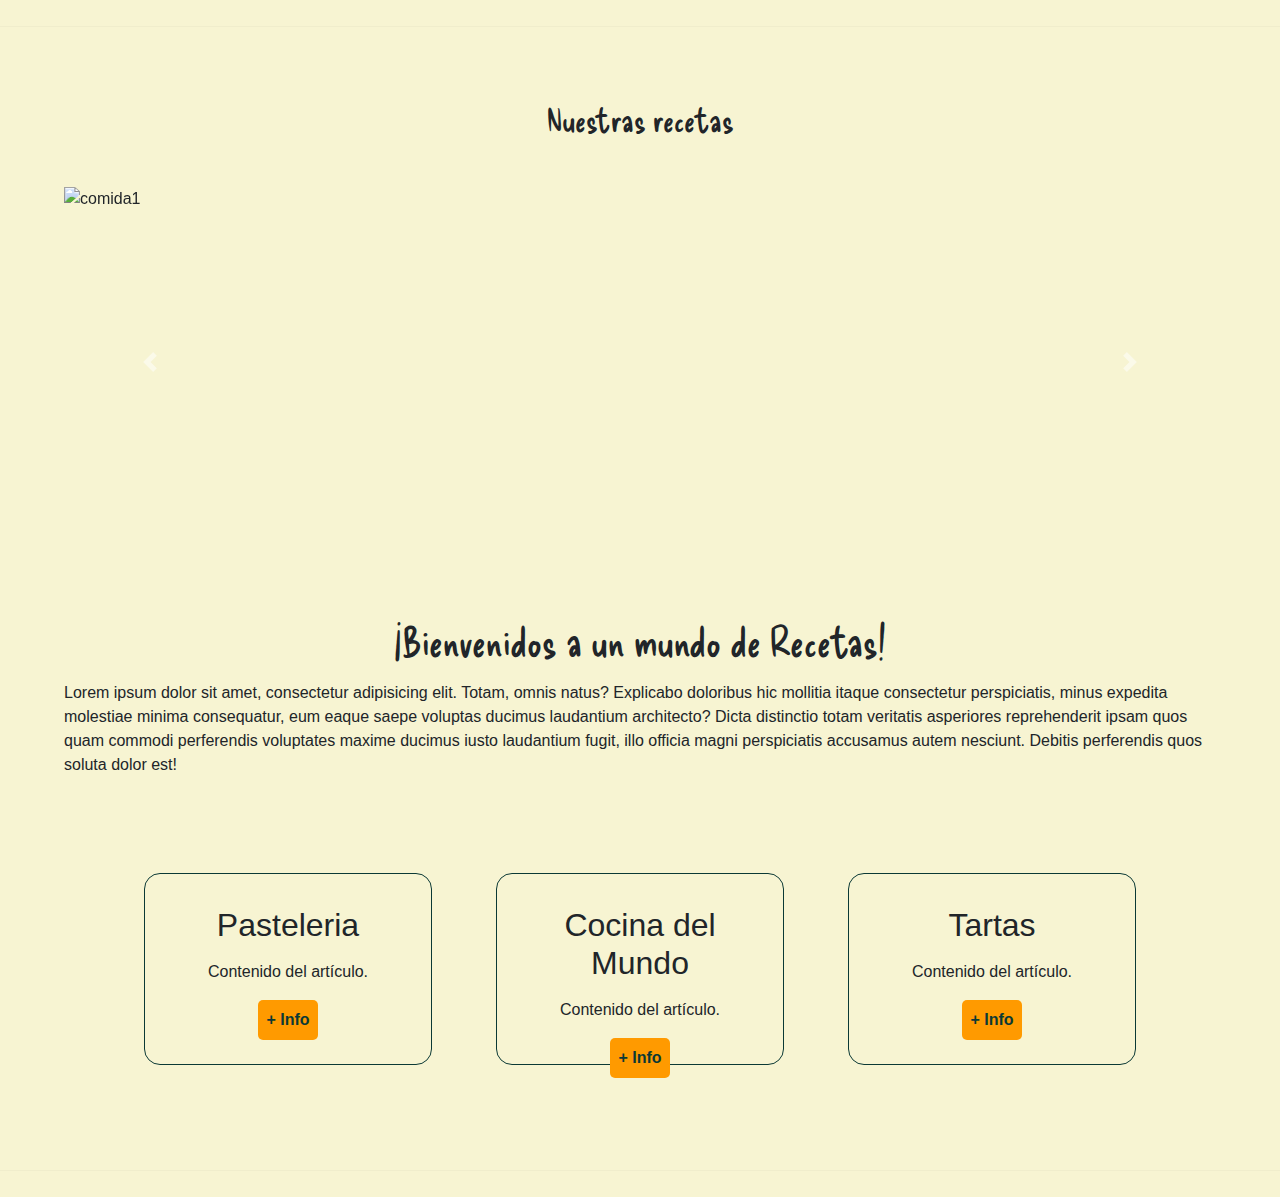
==== index.html @ c60d356e "prueba git push" ====
<!DOCTYPE html>
<html lang="en">

<head>
  <meta charset="UTF-8">
  <meta http-equiv="X-UA-Compatible" content="IE=edge">
  <meta name="viewport" content="width=device-width, initial-scale=1.0">
  <title>Mesa 12</title>
  <!-- Icono en pestaña -->
  <link rel="shortcut icon" href="../img/ico/utensils-solid.ico" type="image/x-icon">

  <!--Conexión al css-->
  <link rel="stylesheet" href="../css/index.css">
 
  <!-- Google Fonts -->
  <!--Google Fonts en el css con @import  -->
  <link rel="preconnect" href="https://fonts.googleapis.com">
  <link rel="preconnect" href="https://fonts.gstatic.com" crossorigin>
  <link href="https://fonts.googleapis.com/css2?family=Delicious+Handrawn&display=swap" rel="stylesheet">
  
  <!-- Font Awesome -->
  <script src="https://kit.fontawesome.com/cc691913f8.js" crossorigin="anonymous"></script>

  <!-- Bootstrap CSS Carrusel-->
  <link rel="stylesheet" href="https://cdn.jsdelivr.net/npm/bootstrap@5.3.0-alpha3/dist/css/bootstrap.min.css" crossorigin="anonymous" referrerpolicy="no-referrer" />

  <!-- JavaScript de Bootstrap -->
  <script src="https://cdn.jsdelivr.net/npm/@popperjs/core@2.11.7/dist/umd/popper.min.js" integrity="sha384-zYPOMqeu1DAVkHiLqWBUTcbYfZ8osu1Nd6Z89ify25QV9guujx43ITvfi12/QExE" crossorigin="anonymous"></script>
  <script src="https://cdn.jsdelivr.net/npm/bootstrap@5.3.0-alpha3/dist/js/bootstrap.min.js" integrity="sha384-Y4oOpwW3duJdCWv5ly8SCFYWqFDsfob/3GkgExXKV4idmbt98QcxXYs9UoXAB7BZ" crossorigin="anonymous"></script>
  <link rel="stylesheet" href="https://stackpath.bootstrapcdn.com/bootstrap/4.3.1/css/bootstrap.min.css"
    integrity="sha384-ggOyR0iXCbMQv3Xipma34MD+dH/1fQ784/j6cY/iJTQUOhcWr7x9JvoRxT2MZw1T" crossorigin="anonymous">

    <!--Conexión al css-->
  <link rel="stylesheet" href="/css/index.css">

  <!-- CDN para VUE  -->
  <script src="https://unpkg.com/vue@3/dist/vue.global.js"></script>
</head>

<body>
  <section id="app">
    <encabezado></encabezado>

  <hr>
  <!-- MAIN -->
  <main>
    <section>
      <h2 id="main_title">Nuestras recetas</h2>

      <!--Bootstrap carousel-->
      <section>
        <div id="carouselExampleControls" class="carousel slide" data-bs-ride="carousel">
          <div class="carousel-inner">
            <div class="carousel-item active">
              <img 
              src="https://cdn.pixabay.com/photo/2020/05/30/01/07/platillo-5237281_960_720.png" 
              class="d-block w-100" 
              alt="comida1"
              />
            </div>
            <div class="carousel-item">
              <img src="../img/comida2.jpg" class="d-block w-100" alt="comida2">
            </div>
            <div class="carousel-item">
              <img src="../img/comida3.jpg" class="d-block w-100" alt="comida3">
            </div>
          </div>
          <button class="carousel-control-prev" type="button" data-bs-target="#carouselExampleControls" data-bs-slide="prev">
            <span class="carousel-control-prev-icon" aria-hidden="true"></span>
            <span class="visually-hidden">Previous</span>
          </button>

          <button class="carousel-control-next" type="button" data-bs-target="#carouselExampleControls" data-bs-slide="next">
            <span class="carousel-control-next-icon" aria-hidden="true"></span>
            <span class="visually-hidden">Next</span>
          </button>
        </div>
      </section>

      <section>
        <h1 id="main_title">¡Bienvenidos a un mundo de Recetas!</h1>

        <p id="paragraphs">
          Lorem ipsum dolor sit amet, consectetur adipisicing elit. Totam, omnis natus? Explicabo doloribus hic mollitia
          itaque consectetur perspiciatis, minus expedita molestiae minima consequatur, eum eaque saepe voluptas ducimus
          laudantium architecto?
          Dicta distinctio totam veritatis asperiores reprehenderit ipsam quos quam commodi perferendis voluptates
          maxime ducimus iusto laudantium fugit, illo officia magni perspiciatis accusamus autem nesciunt. Debitis
          perferendis quos soluta dolor est!
        </p>
      </section>

      <section id="articles_section">

        <article>
          <h2>Pasteleria</h2>
          <p>Contenido del artículo.</p>
          <button><a href="#">+ Info</a></button>
        </article>

        <article>
          <h2>Cocina del Mundo</h2>
          <p>Contenido del artículo.</p>
          <button><a href="#">+ Info</a></button>
        </article>

        <article>
          <h2>Tartas</h2>
          <p>Contenido del artículo.</p>
          <button><a href="#">+ Info</a></button>
        </article>
      </section>
  </main>
  <hr>
<pie></pie>
</section>
</body>
</html>

<script src="https://cdn.jsdelivr.net/npm/bootstrap@5.3.0-alpha3/dist/js/bootstrap.bundle.min.js" integrity="sha384-ENjdO4Dr2bkBIFxQpeoTz1HIcje39Wm4jDKdf19U8gI4ddQ3GYNS7NTKfAdVQSZe" crossorigin="anonymous"></script>
<script src="../js/app-toggle.js"></script>
<script src="../js/headfoot.js"></script>
---- css/index.css ----
@import url('https://fonts.googleapis.com/css2?family=Montserrat:wght@100;300;400;500;700&display=swap');
@import url('https://fonts.googleapis.com/css2?family=Roboto+Condensed:wght@300;400;700&display=swap');
@import url('https://fonts.googleapis.com/css2?family=DynaPuff:wght@700&display=swap');
@import url('https://fonts.googleapis.com/css2?family=Yanone+Kaffeesatz:wght@300;500;700&display=swap');

* {
    box-sizing: border-box;
    font-family: 'Lucida Sans', 'Lucida Sans Regular', 'Lucida Grande', 'Lucida Sans Unicode', 'Poppins', Geneva, Verdana, sans-serif;
    margin: 0;
    text-decoration-color: #0b3935;
    text-decoration: none;
}

hr {
    margin: 2% 0%;
}

body {
    background-color: #f7f4d2;

}


/* ----------  ---------- header  ---------- ----------*/

/* navegador con logo, titulo animado que se oculta y navegador responsive */

header {
    z-index: 10;
    position: sticky;
    top: 0;
    align-items: center;
    justify-content: space-around;
    display: flex;
    background-color: #ff9a00;
}

/* logo */
.enlace {
    padding: 10px;
}

/* animated title */
.title {
    font-family: 'DynaPuff', cursive;
    letter-spacing: 0.5vw;
    font-size: 90px;
    color: transparent;
    background-image: linear-gradient(#fff, #dfdbb6);
    background-repeat: no-repeat;
    -webkit-background-clip: text;
    background-clip: text;
    background-position: -320px 0;
    animation: backcolor 3s linear infinite alternate;
}

/* damos a "backcolor" una animacion */
@keyframes backcolor {
    100% {
        background-position: 0px 0;
    }
}

/* navegador */
nav {
    height: 110px;
    width: 100%;
}

.enlace {
    padding: 10px;
}

.logo {
    height: 100px;
    margin: 10px 40px;
}

nav .n-bar {
    float: right;
    margin-right: 20px;
}

nav .n-bar .n-item {
    display: inline-block;
    line-height: 80px;
    margin: 0 5px;
}

/* nuevos botones */
.n-item a {
    font-size: 22px;
    color: #e1e1e1;
    font-family: inherit;
    font-weight: 800;
    cursor: pointer;
    position: relative;
    border: none;
    background: none;
    text-transform: uppercase;
    transition-timing-function: cubic-bezier(0.25, 0.8, 0.25, 1);
    transition-duration: 400ms;
    transition-property: color;
}

.n-item a:focus,
.n-item a:hover {
    color: #fff;
}

.n-item a:focus:after,
.n-item a:hover:after {
    width: 100%;
    left: 0%;
}

.n-item a:after {
    content: "";
    pointer-events: none;
    bottom: -2px;
    left: 50%;
    position: absolute;
    width: 0%;
    height: 2px;
    background-color: #fff;
    transition-timing-function: cubic-bezier(0.25, 0.8, 0.25, 1);
    transition-duration: 400ms;
    transition-property: width, left;
}


.checkbtn {
    font-size: 30px;
    color: white;
    float: right;
    line-height: 80px;
    margin-right: 40px;
    cursor: pointer;
    display: none;
}

#check {
    display: none;
}

/* RESPONSIVE NAV */
/* titulo oculto en pantalla mediana */
@media(max-width: 1080px) {
    .title {
        display: none;
    }
}

/* navegador oculto en pantalla pequeña*/
@media(max-width: 912px) {
    .title {
        display: none;
    }

    .card {
        display: block;
    }

    .checkbtn {
        display: block;
    }

    .n-bar {
        z-index: 2;
        position: fixed;
        width: 100%;
        height: 100vh;
        background: #000;
        color: #fff;
        top: 130px;
        left: -100%;
        text-align: center;
        transition: all .5s;
    }

    nav .n-bar .n-item {
        display: block;
        margin: 50px 0;
        line-height: 30px;

    }

    nav .n-bar .n-item a {
        font-size: 20px;
    }

    .n-item a:hover,
    .n-item a.active {
        background: none;
    }

    #check:checked~.n-bar {
        left: 0;
    }
}


/* -------------------- Main  --------------------*/


main section {
    padding: 2rem;
    background-color: #f7f4d2;
}

@media (max-width: 480px) {
    .carousel-item img {
        height: 200px; 
    }
}


@media (min-width: 768px) and (max-width: 1023px) {
    .carousel-item img {
        height: 350px; 
    }
}


@media (min-width: 1024px) {
    .carousel-item img {
        height: 350px; 
        max-width:1160px;
        margin: 0 auto;
    }
}

#main_title {
    margin: 1rem 0;
    text-align: center;
    font-family: 'Delicious Handrawn', cursive;
}

#paragraphs {
    font-family: 'Roboto', sans-serif;
}

#articles_section {
    padding: 1rem;
    display: flex;
    flex-wrap: wrap;
    justify-content: center;
}

#articles_section article {
    border: 1px solid #0b3935;
    text-align: center;
    margin: 2rem;
    padding: 2rem 1rem;
    width: 90%;
    max-width: 18rem;
    height: 12rem;
    border-radius: 1rem;
}

#articles_section article h2 {
    margin-bottom: 1rem
}

#articles_section article p {
    margin-bottom: 1rem;
}

#articles_section article button {
    padding: .5rem;
    font-weight: bold;
    border: none;
    background-color: #ff9a00;
    border-radius: 5px;
}

#articles_section article button a {
    text-decoration: none;
    color: #0b3935;
}

#articles_section article button a:hover {
    color: #fff;
}



/* ----------  ---------- Footer  ---------- ----------*/
/* footer responsive de 4 partes */

footer {
    bottom: 0;
    left: 0;
    height: fit-content;
    width: 100%;
    display: flex;
    flex-direction: column;
    color: #dfdbb6;
    background: #000;
}

.copyright-container {
    width: 100%;
    display: flex;
    justify-content: center;
    align-items: center;
    border-top: 1px solid rgba(255, 255, 255, 0.3);
    background-color: #000;
    color: #dfdbb6;
}

.copyright {
    font-size: 12px;
    opacity: 0.7;
    font-weight: 400;
    padding: 10px 0;
}

.footer-menus {
    display: flex;
    justify-content: space-around;
    width: 40%;
}

.footer-container {
    background-color: #000;
    height: fit-content;
    width: 100%;
    padding: 3rem 6rem;
    display: flex;
    justify-content: space-between;
    align-items: flex-start;
}

.footer-content-container {
    display: flex;
    justify-content: flex-start;
    align-items: center;
    flex-direction: column;

}

footer .website-logo {
    padding: 1vw;
    font-family: 'DynaPuff', cursive;
    color: transparent;
    -webkit-text-stroke: 1px #dfdbb6;
    margin-bottom: .5rem;
    font-size: calc(1vw + 24px);
}

.footer-info,
.menu-item-footer {
    margin: 0.2rem 0;
    opacity: 0.7;
    color: white;
    text-decoration: none;
    transition: 0.5s;
}

.menu-item-footer:hover {
    opacity: 1;
}

.menu-title {
    font-size: var(--medium-text-font);
    font-weight: 400;
    text-transform: uppercase;
    margin-bottom: 1.5rem;

}

.social-container {
    display: flex;
    justify-content: center;
    align-items: center;
    height: fit-content;
    width: 100%;
}

.social-link {
    font-size: 50px;
    height: 100%;
    width: 50px;
    margin: 0 1rem;
    color: #dfdbb6;
}

.social-link:hover {
    color: #fff;
}

/*MEDIA QUERY*/
@media (max-width: 912px) {
    .footer-container {
        padding: 2rem;
        flex-direction: column;
    }

    .footer-content-container {
        width: 100%;
        padding: 2rem 0;
        border-top: 1px solid #2A2A2A;
        justify-content: center;
        align-items: center;
    }

    .footer-menus {
        width: 100%;
        display: flex;
        justify-content: space-between;
        align-items: flex-start;
        border-bottom: 1px solid #2A2A2A;
    }
}
---- css/index.css ----
@import url('https://fonts.googleapis.com/css2?family=Montserrat:wght@100;300;400;500;700&display=swap');
@import url('https://fonts.googleapis.com/css2?family=Roboto+Condensed:wght@300;400;700&display=swap');
@import url('https://fonts.googleapis.com/css2?family=DynaPuff:wght@700&display=swap');
@import url('https://fonts.googleapis.com/css2?family=Yanone+Kaffeesatz:wght@300;500;700&display=swap');

* {
    box-sizing: border-box;
    font-family: 'Lucida Sans', 'Lucida Sans Regular', 'Lucida Grande', 'Lucida Sans Unicode', 'Poppins', Geneva, Verdana, sans-serif;
    margin: 0;
    text-decoration-color: #0b3935;
    text-decoration: none;
}

hr {
    margin: 2% 0%;
}

body {
    background-color: #f7f4d2;

}


/* ----------  ---------- header  ---------- ----------*/

/* navegador con logo, titulo animado que se oculta y navegador responsive */

header {
    z-index: 10;
    position: sticky;
    top: 0;
    align-items: center;
    justify-content: space-around;
    display: flex;
    background-color: #ff9a00;
}

/* logo */
.enlace {
    padding: 10px;
}

/* animated title */
.title {
    font-family: 'DynaPuff', cursive;
    letter-spacing: 0.5vw;
    font-size: 90px;
    color: transparent;
    background-image: linear-gradient(#fff, #dfdbb6);
    background-repeat: no-repeat;
    -webkit-background-clip: text;
    background-clip: text;
    background-position: -320px 0;
    animation: backcolor 3s linear infinite alternate;
}

/* damos a "backcolor" una animacion */
@keyframes backcolor {
    100% {
        background-position: 0px 0;
    }
}

/* navegador */
nav {
    height: 110px;
    width: 100%;
}

.enlace {
    padding: 10px;
}

.logo {
    height: 100px;
    margin: 10px 40px;
}

nav .n-bar {
    float: right;
    margin-right: 20px;
}

nav .n-bar .n-item {
    display: inline-block;
    line-height: 80px;
    margin: 0 5px;
}

/* nuevos botones */
.n-item a {
    font-size: 22px;
    color: #e1e1e1;
    font-family: inherit;
    font-weight: 800;
    cursor: pointer;
    position: relative;
    border: none;
    background: none;
    text-transform: uppercase;
    transition-timing-function: cubic-bezier(0.25, 0.8, 0.25, 1);
    transition-duration: 400ms;
    transition-property: color;
}

.n-item a:focus,
.n-item a:hover {
    color: #fff;
}

.n-item a:focus:after,
.n-item a:hover:after {
    width: 100%;
    left: 0%;
}

.n-item a:after {
    content: "";
    pointer-events: none;
    bottom: -2px;
    left: 50%;
    position: absolute;
    width: 0%;
    height: 2px;
    background-color: #fff;
    transition-timing-function: cubic-bezier(0.25, 0.8, 0.25, 1);
    transition-duration: 400ms;
    transition-property: width, left;
}


.checkbtn {
    font-size: 30px;
    color: white;
    float: right;
    line-height: 80px;
    margin-right: 40px;
    cursor: pointer;
    display: none;
}

#check {
    display: none;
}

/* RESPONSIVE NAV */
/* titulo oculto en pantalla mediana */
@media(max-width: 1080px) {
    .title {
        display: none;
    }
}

/* navegador oculto en pantalla pequeña*/
@media(max-width: 912px) {
    .title {
        display: none;
    }

    .card {
        display: block;
    }

    .checkbtn {
        display: block;
    }

    .n-bar {
        z-index: 2;
        position: fixed;
        width: 100%;
        height: 100vh;
        background: #000;
        color: #fff;
        top: 130px;
        left: -100%;
        text-align: center;
        transition: all .5s;
    }

    nav .n-bar .n-item {
        display: block;
        margin: 50px 0;
        line-height: 30px;

    }

    nav .n-bar .n-item a {
        font-size: 20px;
    }

    .n-item a:hover,
    .n-item a.active {
        background: none;
    }

    #check:checked~.n-bar {
        left: 0;
    }
}


/* -------------------- Main  --------------------*/


main section {
    padding: 2rem;
    background-color: #f7f4d2;
}

@media (max-width: 480px) {
    .carousel-item img {
        height: 200px; 
    }
}


@media (min-width: 768px) and (max-width: 1023px) {
    .carousel-item img {
        height: 350px; 
    }
}


@media (min-width: 1024px) {
    .carousel-item img {
        height: 350px; 
        max-width:1160px;
        margin: 0 auto;
    }
}

#main_title {
    margin: 1rem 0;
    text-align: center;
    font-family: 'Delicious Handrawn', cursive;
}

#paragraphs {
    font-family: 'Roboto', sans-serif;
}

#articles_section {
    padding: 1rem;
    display: flex;
    flex-wrap: wrap;
    justify-content: center;
}

#articles_section article {
    border: 1px solid #0b3935;
    text-align: center;
    margin: 2rem;
    padding: 2rem 1rem;
    width: 90%;
    max-width: 18rem;
    height: 12rem;
    border-radius: 1rem;
}

#articles_section article h2 {
    margin-bottom: 1rem
}

#articles_section article p {
    margin-bottom: 1rem;
}

#articles_section article button {
    padding: .5rem;
    font-weight: bold;
    border: none;
    background-color: #ff9a00;
    border-radius: 5px;
}

#articles_section article button a {
    text-decoration: none;
    color: #0b3935;
}

#articles_section article button a:hover {
    color: #fff;
}



/* ----------  ---------- Footer  ---------- ----------*/
/* footer responsive de 4 partes */

footer {
    bottom: 0;
    left: 0;
    height: fit-content;
    width: 100%;
    display: flex;
    flex-direction: column;
    color: #dfdbb6;
    background: #000;
}

.copyright-container {
    width: 100%;
    display: flex;
    justify-content: center;
    align-items: center;
    border-top: 1px solid rgba(255, 255, 255, 0.3);
    background-color: #000;
    color: #dfdbb6;
}

.copyright {
    font-size: 12px;
    opacity: 0.7;
    font-weight: 400;
    padding: 10px 0;
}

.footer-menus {
    display: flex;
    justify-content: space-around;
    width: 40%;
}

.footer-container {
    background-color: #000;
    height: fit-content;
    width: 100%;
    padding: 3rem 6rem;
    display: flex;
    justify-content: space-between;
    align-items: flex-start;
}

.footer-content-container {
    display: flex;
    justify-content: flex-start;
    align-items: center;
    flex-direction: column;

}

footer .website-logo {
    padding: 1vw;
    font-family: 'DynaPuff', cursive;
    color: transparent;
    -webkit-text-stroke: 1px #dfdbb6;
    margin-bottom: .5rem;
    font-size: calc(1vw + 24px);
}

.footer-info,
.menu-item-footer {
    margin: 0.2rem 0;
    opacity: 0.7;
    color: white;
    text-decoration: none;
    transition: 0.5s;
}

.menu-item-footer:hover {
    opacity: 1;
}

.menu-title {
    font-size: var(--medium-text-font);
    font-weight: 400;
    text-transform: uppercase;
    margin-bottom: 1.5rem;

}

.social-container {
    display: flex;
    justify-content: center;
    align-items: center;
    height: fit-content;
    width: 100%;
}

.social-link {
    font-size: 50px;
    height: 100%;
    width: 50px;
    margin: 0 1rem;
    color: #dfdbb6;
}

.social-link:hover {
    color: #fff;
}

/*MEDIA QUERY*/
@media (max-width: 912px) {
    .footer-container {
        padding: 2rem;
        flex-direction: column;
    }

    .footer-content-container {
        width: 100%;
        padding: 2rem 0;
        border-top: 1px solid #2A2A2A;
        justify-content: center;
        align-items: center;
    }

    .footer-menus {
        width: 100%;
        display: flex;
        justify-content: space-between;
        align-items: flex-start;
        border-bottom: 1px solid #2A2A2A;
    }
}
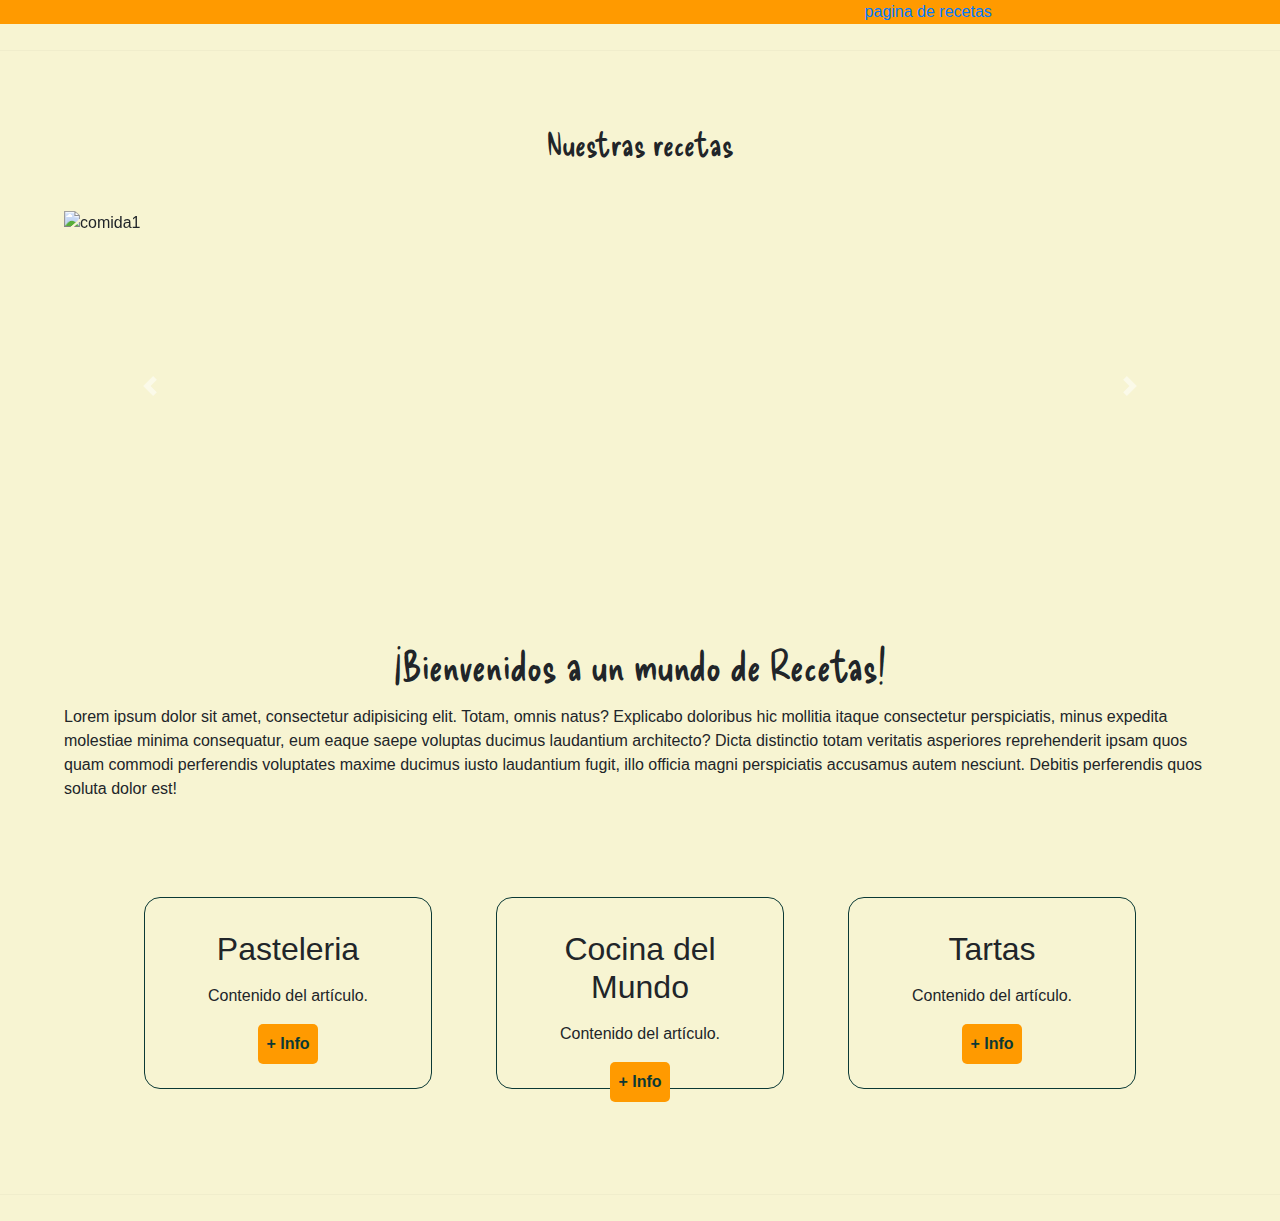
==== commit 33be883d: "prueba de git page 2" ====
--- a/index.html
+++ b/index.html
@@ -7,10 +7,10 @@
   <meta name="viewport" content="width=device-width, initial-scale=1.0">
   <title>Mesa 12</title>
   <!-- Icono en pestaña -->
-  <link rel="shortcut icon" href="../img/ico/utensils-solid.ico" type="image/x-icon">
+  <link rel="shortcut icon" href="./img/ico/utensils-solid.ico" type="image/x-icon">
 
   <!--Conexión al css-->
-  <link rel="stylesheet" href="../css/index.css">
+  <link rel="stylesheet" href="./css/index.css">
  
   <!-- Google Fonts -->
   <!--Google Fonts en el css con @import  -->
@@ -31,7 +31,7 @@
     integrity="sha384-ggOyR0iXCbMQv3Xipma34MD+dH/1fQ784/j6cY/iJTQUOhcWr7x9JvoRxT2MZw1T" crossorigin="anonymous">
 
     <!--Conexión al css-->
-  <link rel="stylesheet" href="/css/index.css">
+  <link rel="stylesheet" href="./css/index.css">
 
   <!-- CDN para VUE  -->
   <script src="https://unpkg.com/vue@3/dist/vue.global.js"></script>
@@ -39,8 +39,11 @@
 
 <body>
   <section id="app">
-    <encabezado></encabezado>
-
+    <header>
+      <encabezado></encabezado>
+      <a href="./html/recetas.html">pagina de recetas</a>
+    </header>
+    
   <hr>
   <!-- MAIN -->
   <main>
@@ -59,10 +62,10 @@
               />
             </div>
             <div class="carousel-item">
-              <img src="../img/comida2.jpg" class="d-block w-100" alt="comida2">
+              <img src="./img/comida2.jpg" class="d-block w-100" alt="comida2">
             </div>
             <div class="carousel-item">
-              <img src="../img/comida3.jpg" class="d-block w-100" alt="comida3">
+              <img src="./img/comida3.jpg" class="d-block w-100" alt="comida3">
             </div>
           </div>
           <button class="carousel-control-prev" type="button" data-bs-target="#carouselExampleControls" data-bs-slide="prev">
@@ -118,5 +121,5 @@
 </html>
 
 <script src="https://cdn.jsdelivr.net/npm/bootstrap@5.3.0-alpha3/dist/js/bootstrap.bundle.min.js" integrity="sha384-ENjdO4Dr2bkBIFxQpeoTz1HIcje39Wm4jDKdf19U8gI4ddQ3GYNS7NTKfAdVQSZe" crossorigin="anonymous"></script>
-<script src="../js/app-toggle.js"></script>
-<script src="../js/headfoot.js"></script>+<script src="./js/app-toggle.js"></script>
+<script src="./js/headfoot.js"></script>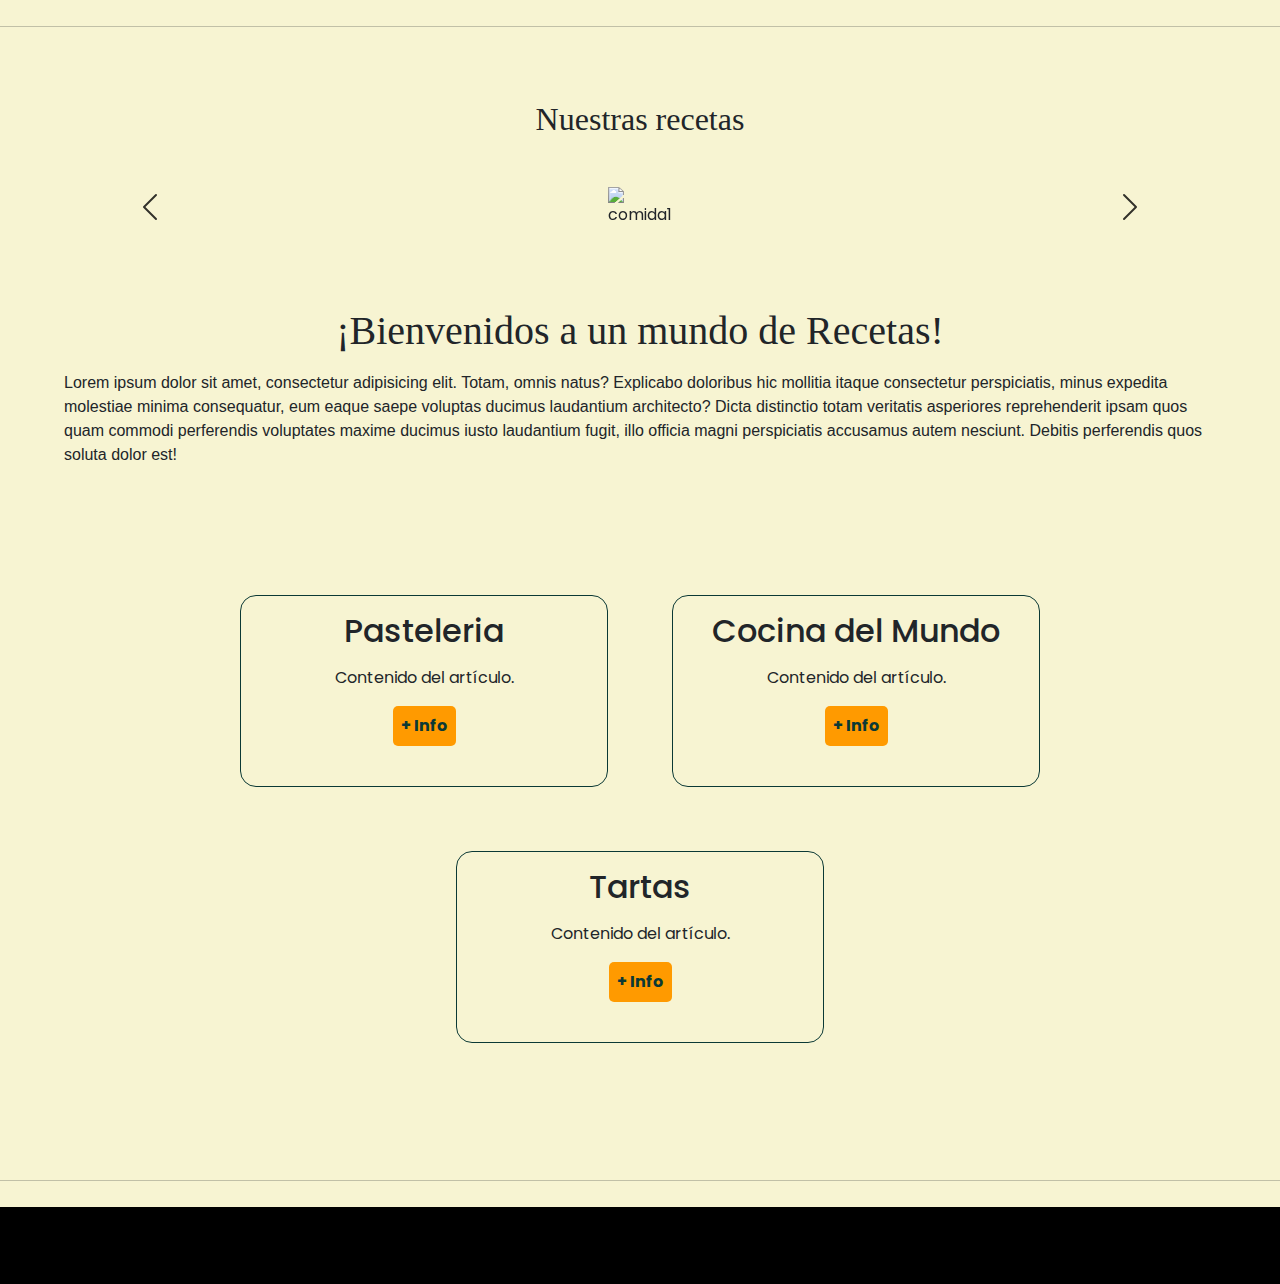
==== commit a32701c5: "html en carpeta principal" ====
--- a/index.html
+++ b/index.html
@@ -8,31 +8,12 @@
   <title>Mesa 12</title>
   <!-- Icono en pestaña -->
   <link rel="shortcut icon" href="./img/ico/utensils-solid.ico" type="image/x-icon">
-
-  <!--Conexión al css-->
-  <link rel="stylesheet" href="./css/index.css">
- 
-  <!-- Google Fonts -->
-  <!--Google Fonts en el css con @import  -->
-  <link rel="preconnect" href="https://fonts.googleapis.com">
-  <link rel="preconnect" href="https://fonts.gstatic.com" crossorigin>
-  <link href="https://fonts.googleapis.com/css2?family=Delicious+Handrawn&display=swap" rel="stylesheet">
-  
   <!-- Font Awesome -->
   <script src="https://kit.fontawesome.com/cc691913f8.js" crossorigin="anonymous"></script>
-
   <!-- Bootstrap CSS Carrusel-->
   <link rel="stylesheet" href="https://cdn.jsdelivr.net/npm/bootstrap@5.3.0-alpha3/dist/css/bootstrap.min.css" crossorigin="anonymous" referrerpolicy="no-referrer" />
-
-  <!-- JavaScript de Bootstrap -->
-  <script src="https://cdn.jsdelivr.net/npm/@popperjs/core@2.11.7/dist/umd/popper.min.js" integrity="sha384-zYPOMqeu1DAVkHiLqWBUTcbYfZ8osu1Nd6Z89ify25QV9guujx43ITvfi12/QExE" crossorigin="anonymous"></script>
-  <script src="https://cdn.jsdelivr.net/npm/bootstrap@5.3.0-alpha3/dist/js/bootstrap.min.js" integrity="sha384-Y4oOpwW3duJdCWv5ly8SCFYWqFDsfob/3GkgExXKV4idmbt98QcxXYs9UoXAB7BZ" crossorigin="anonymous"></script>
-  <link rel="stylesheet" href="https://stackpath.bootstrapcdn.com/bootstrap/4.3.1/css/bootstrap.min.css"
-    integrity="sha384-ggOyR0iXCbMQv3Xipma34MD+dH/1fQ784/j6cY/iJTQUOhcWr7x9JvoRxT2MZw1T" crossorigin="anonymous">
-
-    <!--Conexión al css-->
-  <link rel="stylesheet" href="./css/index.css">
-
+  <!--Conexión al css-->
+  <link rel="stylesheet" href="css/index.css">
   <!-- CDN para VUE  -->
   <script src="https://unpkg.com/vue@3/dist/vue.global.js"></script>
 </head>
@@ -41,7 +22,6 @@
   <section id="app">
     <header>
       <encabezado></encabezado>
-      <a href="./html/recetas.html">pagina de recetas</a>
     </header>
     
   <hr>
@@ -115,11 +95,14 @@
       </section>
   </main>
   <hr>
-<pie></pie>
+<footer>
+  <pie></pie>
+</footer>  
+
 </section>
 </body>
 </html>
 
+<script src="./js/app-toggle.js"></script>
+<script src="js/headfoot.js"></script>
 <script src="https://cdn.jsdelivr.net/npm/bootstrap@5.3.0-alpha3/dist/js/bootstrap.bundle.min.js" integrity="sha384-ENjdO4Dr2bkBIFxQpeoTz1HIcje39Wm4jDKdf19U8gI4ddQ3GYNS7NTKfAdVQSZe" crossorigin="anonymous"></script>
-<script src="./js/app-toggle.js"></script>
-<script src="./js/headfoot.js"></script>--- a/css/index.css
+++ b/css/index.css
@@ -1,8 +1,41 @@
-@import url('https://fonts.googleapis.com/css2?family=Montserrat:wght@100;300;400;500;700&display=swap');
-@import url('https://fonts.googleapis.com/css2?family=Roboto+Condensed:wght@300;400;700&display=swap');
-@import url('https://fonts.googleapis.com/css2?family=DynaPuff:wght@700&display=swap');
-@import url('https://fonts.googleapis.com/css2?family=Yanone+Kaffeesatz:wght@300;500;700&display=swap');
-
+@import url("https://fonts.googleapis.com/css2?family=Poppins:wght@100;200;300;400;500;600&display=swap");
+@import url("https://fonts.googleapis.com/css2?family=Yanone+Kaffeesatz:wght@300;500;700&display=swap");
+@import url("https://fonts.googleapis.com/css2?family=DynaPuff:wght@700&display=swap");
+@import url("https://fonts.googleapis.com/css2?family=Oswald:wght@200;400;600&display=swap");
+@import url("https://fonts.googleapis.com/css2?family=Roboto+Condensed:wght@400;700&display=swap");
+@import url("https://fonts.googleapis.com/css2?family=Delicious+Handrawn&display=swap");
+
+:root {
+  /* colores */
+  --colorPrimario: #ff9a00;
+  --colorSecundario: #dfdbb6;
+  --colorTercero: #fff;
+  --colorMenu: #000;
+  --colorFont: #000;
+  --colorLink: #dfdbb6;
+  --colorHover: #fff;
+  /* tamaño fuente header */ /*responsive*/
+  --sizeFontNavTitle: 96px;
+  --sizeFontNavBar: 26px;
+  --sizeFontToggle: 50px;
+  /* tamaño fuente sections */
+  --sizeFontTitle: 5rem;
+  --sizeFontSub: 2.5rem;
+  --sizeFontPBg: 2rem;
+  --sizeFontPMd: 1.5rem;
+  --sizeFontPSm: 1rem;
+  /* fuente y weight */
+  --fontFamilyMesa12: "DynaPuff", cursive;
+  --weightFontMesa12: 600;
+  --fontFamilyTitle: "Delicious Handrawn", cursive;
+  --weightFontTitle: 400;
+  --fontFamilySub: "Yanone Kaffeesatz", sans-serif;
+  --weightFontSub: 200;
+  --fontFamilyP: "Oswald", sans-serif;
+  --weightFontP: 200;
+  /* padding */
+  --paddingSections: 3vw;
+}
 * {
     box-sizing: border-box;
     font-family: 'Lucida Sans', 'Lucida Sans Regular', 'Lucida Grande', 'Lucida Sans Unicode', 'Poppins', Geneva, Verdana, sans-serif;
@@ -21,78 +54,86 @@
 }
 
 
-/* ----------  ---------- header  ---------- ----------*/
-
+/* ------------ */
+/* ---HEADER--- */
+/* ------------ */
 /* navegador con logo, titulo animado que se oculta y navegador responsive */
-
+/* header contiene a .enlace . title y n-bar */
+/* toggle oculto animacion con js .checkbtn #check */
+/* n bar contiene n-item*/
 header {
     z-index: 10;
+  
     position: sticky;
     top: 0;
+  
+    display: flex;
     align-items: center;
-    justify-content: space-around;
-    display: flex;
-    background-color: #ff9a00;
-}
-
-/* logo */
-.enlace {
+  
+    justify-content: space-around; /* espacio entre .enlace .title .n-bar*/
+  
+    background-color: var(--colorPrimario);
+  
+    box-shadow: 0px 10px 31px 0px rgba(0, 0, 0, 0.75);
+    -webkit-box-shadow: 0px 10px 31px 0px rgba(0, 0, 0, 0.75);
+    -moz-box-shadow: 0px 10px 31px 0px rgba(0, 0, 0, 0.75); /* shadow al header flotante*/
+  }
+  
+  /* --logo-- */
+  .enlace {
     padding: 10px;
-}
-
-/* animated title */
-.title {
-    font-family: 'DynaPuff', cursive;
+  }
+  
+  /* --animated title-- */
+  .title {
+    font-family: var(--fontFamilyMesa12);
+    font-weight: var(--weightFontMesa12);
     letter-spacing: 0.5vw;
-    font-size: 90px;
+    font-size: var(--sizeFontNavTitle);
     color: transparent;
-    background-image: linear-gradient(#fff, #dfdbb6);
+    background-image: linear-gradient(#fff, var(--colorSecundario));
     background-repeat: no-repeat;
     -webkit-background-clip: text;
     background-clip: text;
     background-position: -320px 0;
     animation: backcolor 3s linear infinite alternate;
-}
-
-/* damos a "backcolor" una animacion */
-@keyframes backcolor {
+  }
+  
+  /* damos a "backcolor" una animacion */
+  @keyframes backcolor {
     100% {
-        background-position: 0px 0;
-    }
-}
-
-/* navegador */
-nav {
+      background-position: 0px 0;
+    }
+  }
+  
+  /* navegador */
+  nav {
     height: 110px;
     width: 100%;
-}
-
-.enlace {
+  }
+  .enlace {
     padding: 10px;
-}
-
-.logo {
+  }
+  .logo {
     height: 100px;
     margin: 10px 40px;
-}
-
-nav .n-bar {
+  }
+  nav .n-bar {
     float: right;
     margin-right: 20px;
-}
-
-nav .n-bar .n-item {
+  }
+  nav .n-bar .n-item {
     display: inline-block;
     line-height: 80px;
     margin: 0 5px;
-}
-
-/* nuevos botones */
-.n-item a {
-    font-size: 22px;
-    color: #e1e1e1;
-    font-family: inherit;
-    font-weight: 800;
+  }
+  
+  /* nuevos botones hover subrayado creciente */
+  .n-item a {
+    font-size: var(--sizeFontNavBar);
+    font-weight: var(--weightFontTitle);
+    color: var(--colorLink);
+    font-family: var(--fontFamilyP);
     cursor: pointer;
     position: relative;
     border: none;
@@ -101,20 +142,20 @@
     transition-timing-function: cubic-bezier(0.25, 0.8, 0.25, 1);
     transition-duration: 400ms;
     transition-property: color;
-}
-
-.n-item a:focus,
-.n-item a:hover {
-    color: #fff;
-}
-
-.n-item a:focus:after,
-.n-item a:hover:after {
+  }
+  
+  .n-item a:focus,
+  .n-item a:hover {
+    color: var(--colorHover);
+  }
+  
+  .n-item a:focus:after,
+  .n-item a:hover:after {
     width: 100%;
     left: 0%;
-}
-
-.n-item a:after {
+  }
+  
+  .n-item a:after {
     content: "";
     pointer-events: none;
     bottom: -2px;
@@ -122,83 +163,74 @@
     position: absolute;
     width: 0%;
     height: 2px;
-    background-color: #fff;
+    background-color: var(--colorHover);
     transition-timing-function: cubic-bezier(0.25, 0.8, 0.25, 1);
     transition-duration: 400ms;
     transition-property: width, left;
-}
-
-
-.checkbtn {
-    font-size: 30px;
-    color: white;
+  }
+  
+  /*--toggle js-- */
+  .checkbtn {
+    color: var(--colorLink);
     float: right;
     line-height: 80px;
     margin-right: 40px;
     cursor: pointer;
     display: none;
-}
-
-#check {
+  }
+  #check {
     display: none;
-}
-
-/* RESPONSIVE NAV */
-/* titulo oculto en pantalla mediana */
-@media(max-width: 1080px) {
+  }
+  .fa-bars {
+    font-size: var(--sizeFontToggle);
+  }
+  
+  /*-- RESPONSIVE NAV-- */
+  /* titulo oculto en pantalla mediana */
+  @media (max-width: 1200px) {
     .title {
-        display: none;
-    }
-}
-
-/* navegador oculto en pantalla pequeña*/
-@media(max-width: 912px) {
+      display: none;
+    }
+  }
+  /* navegador oculto en pantalla pequeña*/
+  @media (max-width: 768px) {
     .title {
-        display: none;
-    }
-
+      display: none;
+    }
     .card {
-        display: block;
-    }
-
+      display: block;
+    }
     .checkbtn {
-        display: block;
-    }
-
+      display: block;
+    }
     .n-bar {
-        z-index: 2;
-        position: fixed;
-        width: 100%;
-        height: 100vh;
-        background: #000;
-        color: #fff;
-        top: 130px;
-        left: -100%;
-        text-align: center;
-        transition: all .5s;
-    }
-
+      z-index: 2;
+      position: fixed;
+      width: 100%;
+      height: 100vh;
+      background: var(--colorMenu);
+      color: var(--colorLink);
+      top: 130px;
+      left: -100%;
+      text-align: center;
+      transition: all 0.5s;
+    }
     nav .n-bar .n-item {
-        display: block;
-        margin: 50px 0;
-        line-height: 30px;
-
-    }
-
+      display: block;
+      margin: 50px 0;
+      line-height: 30px;
+    }
     nav .n-bar .n-item a {
-        font-size: 20px;
-    }
-
+      font-size: 20px;
+    }
     .n-item a:hover,
     .n-item a.active {
-        background: none;
-    }
-
-    #check:checked~.n-bar {
-        left: 0;
-    }
-}
-
+      background: none;
+    }
+    #check:checked ~ .n-bar {
+      left: 0;
+    }
+  }
 
 /* -------------------- Main  --------------------*/
 
@@ -210,6 +242,7 @@
 
 @media (max-width: 480px) {
     .carousel-item img {
+        aspect-ratio: 16/9;
         height: 200px; 
     }
 }
@@ -217,6 +250,7 @@
 
 @media (min-width: 768px) and (max-width: 1023px) {
     .carousel-item img {
+        aspect-ratio: 16/9;
         height: 350px; 
     }
 }
@@ -224,16 +258,36 @@
 
 @media (min-width: 1024px) {
     .carousel-item img {
-        height: 350px; 
-        max-width:1160px;
+        aspect-ratio: 16/9;
+        max-height: 450px; 
+        max-width: min-content;
         margin: 0 auto;
     }
 }
+
+.carousel-control-prev-icon,
+.carousel-control-next-icon {
+  filter: brightness(0%); /* Aplica un filtro de brillo al ícono de flecha */
+}
+
+.carousel-control-prev,
+.carousel-control-next {
+  color: #000;
+  opacity: 0.8;
+}
+
+.carousel-control-prev:hover,
+.carousel-control-next:hover {
+  color: #000;
+  opacity: 1;
+}
+
 
 #main_title {
     margin: 1rem 0;
     text-align: center;
-    font-family: 'Delicious Handrawn', cursive;
+    font-family: 'Montserrat';
+    size: 5pt;
 }
 
 #paragraphs {
@@ -241,7 +295,7 @@
 }
 
 #articles_section {
-    padding: 1rem;
+    padding: 3rem;
     display: flex;
     flex-wrap: wrap;
     justify-content: center;
@@ -251,9 +305,9 @@
     border: 1px solid #0b3935;
     text-align: center;
     margin: 2rem;
-    padding: 2rem 1rem;
+    padding: 1rem 2rem;
     width: 90%;
-    max-width: 18rem;
+    max-width: 23rem;
     height: 12rem;
     border-radius: 1rem;
 }
@@ -285,131 +339,130 @@
 
 
 
-/* ----------  ---------- Footer  ---------- ----------*/
+/* -------------- */
+/* ----FOOTER---- */
+/* -------------- */
 /* footer responsive de 4 partes */
-
 footer {
     bottom: 0;
     left: 0;
     height: fit-content;
     width: 100%;
+    padding: var(--paddingSections);
     display: flex;
     flex-direction: column;
-    color: #dfdbb6;
-    background: #000;
-}
-
-.copyright-container {
+    color: var(--colorSecundario);
+    background: var(--colorMenu);
+    font-family: var(--fontFamilyP);
+  }
+  
+  .copyright-container {
     width: 100%;
     display: flex;
     justify-content: center;
     align-items: center;
-    border-top: 1px solid rgba(255, 255, 255, 0.3);
-    background-color: #000;
-    color: #dfdbb6;
-}
-
-.copyright {
-    font-size: 12px;
+    border-top: var(--borderOff);
+  }
+  
+  .copyright {
+    font-size: var(--sizeFontPSm);
     opacity: 0.7;
-    font-weight: 400;
     padding: 10px 0;
-}
-
-.footer-menus {
+  }
+  
+  .footer-menus {
     display: flex;
     justify-content: space-around;
     width: 40%;
-}
-
-.footer-container {
-    background-color: #000;
+  }
+  
+  .footer-container {
     height: fit-content;
     width: 100%;
     padding: 3rem 6rem;
     display: flex;
     justify-content: space-between;
     align-items: flex-start;
-}
-
-.footer-content-container {
+  }
+  
+  .footer-content-container {
     display: flex;
     justify-content: flex-start;
     align-items: center;
     flex-direction: column;
-
-}
-
-footer .website-logo {
+  }
+  
+  footer .website-logo {
     padding: 1vw;
-    font-family: 'DynaPuff', cursive;
+    font-family: var(--fontFamilyMesa12);
     color: transparent;
-    -webkit-text-stroke: 1px #dfdbb6;
-    margin-bottom: .5rem;
-    font-size: calc(1vw + 24px);
-}
-
-.footer-info,
-.menu-item-footer {
+    -webkit-text-stroke: 1px var(--colorSecundario);
+    margin-bottom: 0.5rem;
+    font-size: var(--sizeFontSub);
+  }
+  
+  .footer-info,
+  .menu-item-footer {
     margin: 0.2rem 0;
     opacity: 0.7;
-    color: white;
+    color: var(--colorLink);
     text-decoration: none;
     transition: 0.5s;
-}
-
-.menu-item-footer:hover {
-    opacity: 1;
-}
-
-.menu-title {
-    font-size: var(--medium-text-font);
+  }
+  
+  .menu-item-footer:hover {
+    color: var(--colorHover);
+  }
+  
+  .menu-title {
+    font-size: var(--sizeFontPMd);
     font-weight: 400;
     text-transform: uppercase;
     margin-bottom: 1.5rem;
-
-}
-
-.social-container {
+  }
+  
+  .social-container {
     display: flex;
     justify-content: center;
     align-items: center;
     height: fit-content;
     width: 100%;
-}
-
-.social-link {
-    font-size: 50px;
+  }
+  
+  .social-link {
     height: 100%;
     width: 50px;
     margin: 0 1rem;
-    color: #dfdbb6;
-}
-
-.social-link:hover {
-    color: #fff;
-}
-
-/*MEDIA QUERY*/
-@media (max-width: 912px) {
+    color: var(--colorLink);
+  }
+  
+  .fa-brands {
+    font-size: var(--sizeFontSub);
+  }
+  
+  .social-link:hover {
+    color: var(--colorHover);
+  }
+  
+  /*MEDIA QUERY*/
+  @media (max-width: 912px) {
     .footer-container {
-        padding: 2rem;
-        flex-direction: column;
-    }
-
+      padding: 2rem;
+      flex-direction: column;
+    }
     .footer-content-container {
-        width: 100%;
-        padding: 2rem 0;
-        border-top: 1px solid #2A2A2A;
-        justify-content: center;
-        align-items: center;
-    }
-
+      width: 100%;
+      padding: 2rem 0;
+      border-top: 1px solid #2a2a2a;
+      justify-content: center;
+      align-items: center;
+    }
     .footer-menus {
-        width: 100%;
-        display: flex;
-        justify-content: space-between;
-        align-items: flex-start;
-        border-bottom: 1px solid #2A2A2A;
-    }
-}+      width: 100%;
+      display: flex;
+      justify-content: space-between;
+      align-items: flex-start;
+      border-bottom: 1px solid #2a2a2a;
+    }
+  }
+  